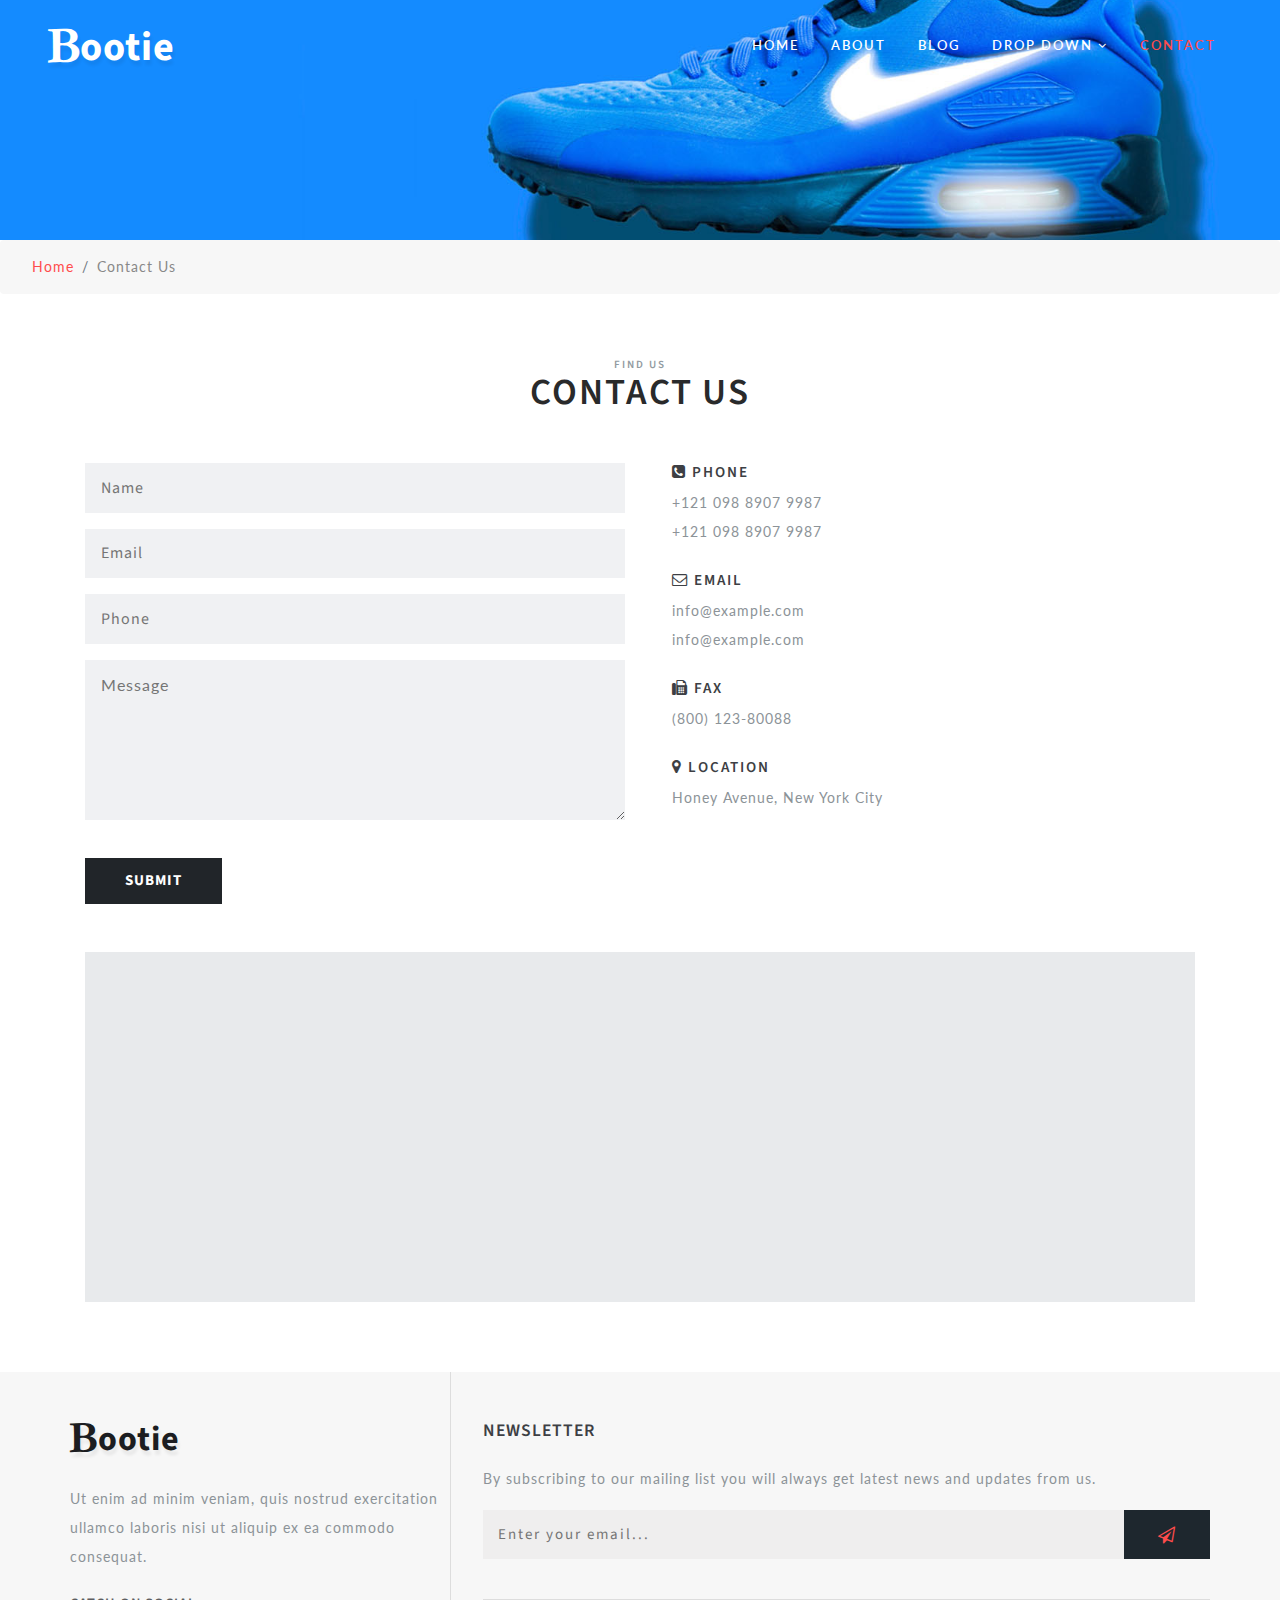
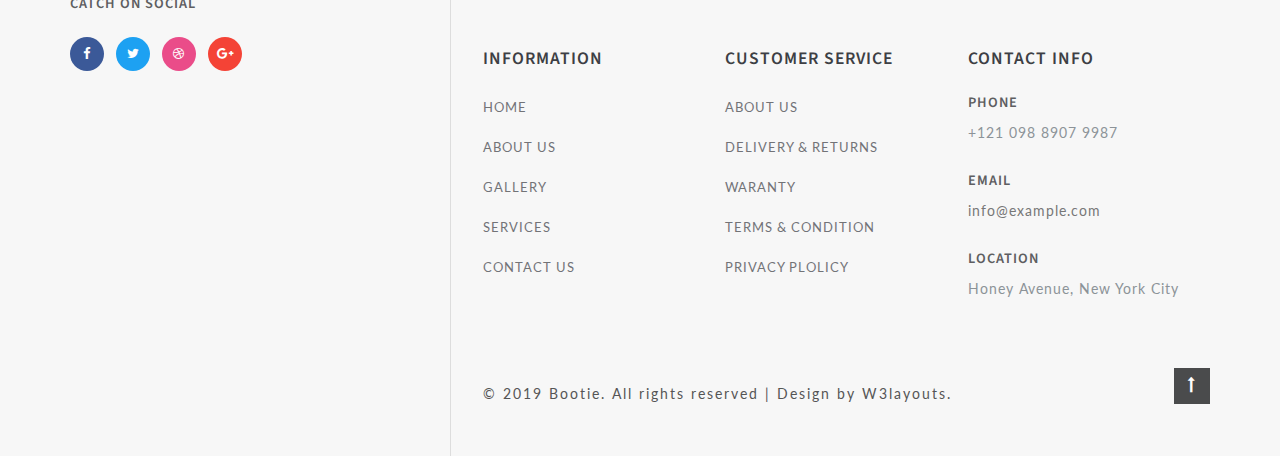
==== contact.html @ ae8e7833 "final commit" ====
<!DOCTYPE html>
<html lang="zxx">

<head>
    <title>Bootie Ecommerce Bootstrap Responsive Web Template | Contact :: W3layouts</title>
    <!-- Meta tag Keywords -->
    <meta name="viewport" content="width=device-width, initial-scale=1">
    <meta charset="UTF-8" />
    <meta name="keywords" content="Bootie Responsive web template, Bootstrap Web Templates, Flat Web Templates, Android Compatible web template, Smartphone Compatible web template, free webdesigns for Nokia, Samsung, LG, SonyEricsson, Motorola web design" />
    <script>
        addEventListener("load", function() {
            setTimeout(hideURLbar, 0);
        }, false);

        function hideURLbar() {
            window.scrollTo(0, 1);
        }
    </script>
    <!-- //Meta tag Keywords -->

    <!-- Custom-Files -->
    <link rel="stylesheet" href="css/bootstrap.css">
    <!-- Bootstrap-Core-CSS -->
    <link rel="stylesheet" href="css/style.css" type="text/css" media="all" />
    <!-- Style-CSS -->
    <!-- font-awesome-icons -->
    <link href="css/font-awesome.css" rel="stylesheet">
    <!-- //font-awesome-icons -->
    <!-- /Fonts -->
    <link href="//fonts.googleapis.com/css?family=Lato:100,100i,300,300i,400,400i,700" rel="stylesheet">
    <link href="//fonts.googleapis.com/css?family=Source+Sans+Pro:200,200i,300,300i,400,400i,600,600i,700,700i,900" rel="stylesheet">
    <!-- //Fonts -->

</head>

<body>

    <!-- mian-content -->
    <div class="main-banner inner" id="home">
        <!-- header -->
        <header class="header">
            <div class="container-fluid px-lg-5">
                <!-- nav -->
                <nav class="py-4">
                    <div id="logo">
                        <h1> <a href="index.html"><span class="fa fa-bold" aria-hidden="true"></span>ootie</a></h1>
                    </div>

                    <label for="drop" class="toggle">Menu</label>
                    <input type="checkbox" id="drop" />
                    <ul class="menu mt-2">
                        <li><a href="index.html">Home</a></li>
                        <li><a href="about.html">About</a></li>
                        <li><a href="blog.html">Blog</a></li>
                        <li>
                            <!-- First Tier Drop Down -->
                            <label for="drop-2" class="toggle">Drop Down <span class="fa fa-angle-down" aria-hidden="true"></span> </label>
                            <a href="#">Drop Down <span class="fa fa-angle-down" aria-hidden="true"></span></a>
                            <input type="checkbox" id="drop-2" />
                            <ul>
                                <li><a href="blog.html">Blog</a></li>
                                <li><a href="shop.html">Shop Now</a></li>
                                <li><a href="single.html">Single Page</a></li>
                            </ul>
                        </li>
                        <li class="active"><a href="contact.html">Contact</a></li>
                    </ul>
                </nav>
                <!-- //nav -->
            </div>
        </header>
        <!-- //header -->

    </div>
    <!--//main-content-->
    <!---->
    <ol class="breadcrumb">
        <li class="breadcrumb-item">
            <a href="index.html">Home</a>
        </li>
        <li class="breadcrumb-item active">Contact Us</li>
    </ol>
    <!---->
    <!--// mian-content -->
    <!-- banner -->
    <section class="ab-info-main py-5">
        <div class="container py-3">
            <h3 class="tittle text-center"><span class="sub-tittle">Find Us</span> Contact Us</h3>
            <div class="row contact-main-info mt-5">
                <div class="col-md-6 contact-right-content">
                    <form action="#" method="post">
                        <input type="text" name="Name" placeholder="Name" required="">
                        <input type="email" class="email" name="Email" placeholder="Email" required="">
                        <input type="text" name="Phone no" placeholder="Phone" required="">
                        <textarea name="Message" placeholder="Message" required=""></textarea>
                        <div class="read mt-3">
                            <input type="submit" value="Submit">
                        </div>
                    </form>
                </div>
                <div class="col-md-6 contact-left-content">
                    <div class="address-con">
                        <h4 class="mb-2"><span class="fa fa-phone-square" aria-hidden="true"></span> Phone</h4>
                        <p>+121 098 8907 9987</p>
                        <p>+121 098 8907 9987</p>
                    </div>
                    <div class="address-con my-4">
                        <h4 class="mb-2"><span class="fa fa-envelope-o" aria-hidden="true"></span> Email </h4>
                        <p><a href="mailto:info@example.com">info@example.com</a></p>
                        <p><a href="mailto:info@example.com">info@example.com</a></p>
                    </div>
                    <div class="address-con mb-4">
                        <h4 class="mb-2"><span class="fa fa-fax" aria-hidden="true"></span> Fax</h4>

                        <p>(800) 123-80088</p>
                    </div>
                    <div class="address-con">
                        <h4 class="mb-2"><span class="fa fa-map-marker" aria-hidden="true"></span> Location </h4>

                        <p>Honey Avenue, New York City</p>
                    </div>

                </div>

            </div>
            <div class="map-fo mt-lg-5 mt-4">
                <iframe src="https://www.google.com/maps/embed?pb=!1m18!1m12!1m3!1d423286.27404345275!2d-118.69191921441556!3d34.02016130939095!2m3!1f0!2f0!3f0!3m2!1i1024!2i768!4f13.1!3m3!1m2!1s0x80c2c75ddc27da13%3A0xe22fdf6f254608f4!2sLos+Angeles%2C+CA%2C+USA!5e0!3m2!1sen!2sin!4v1522474296007" allowfullscreen></iframe>
            </div>
        </div>
    </section>


    <!-- //contact -->
    <!-- footer -->
    <footer>
        <div class="container">
            <div class="row footer-top">
                <div class="col-lg-4 footer-grid_section_w3layouts">
                    <h2 class="logo-2 mb-lg-4 mb-3">
                        <a href="index.html"><span class="fa fa-bold" aria-hidden="true"></span>ootie</a>
                    </h2>
                    <p>Ut enim ad minim veniam, quis nostrud exercitation ullamco laboris nisi ut aliquip ex ea commodo consequat.</p>
                    <h4 class="sub-con-fo ad-info my-4">Catch on Social</h4>
                    <ul class="w3layouts_social_list list-unstyled">
                        <li>
                            <a href="#" class="w3pvt_facebook">
                                <span class="fa fa-facebook-f"></span>
                            </a>
                        </li>
                        <li class="mx-2">
                            <a href="#" class="w3pvt_twitter">
                                <span class="fa fa-twitter"></span>
                            </a>
                        </li>
                        <li>
                            <a href="#" class="w3pvt_dribble">
                                <span class="fa fa-dribbble"></span>
                            </a>
                        </li>
                        <li class="ml-2">
                            <a href="#" class="w3pvt_google">
                                <span class="fa fa-google-plus"></span>
                            </a>
                        </li>
                    </ul>
                </div>
                <div class="col-lg-8 footer-right">
                    <div class="w3layouts-news-letter">
                        <h3 class="footer-title text-uppercase text-wh mb-lg-4 mb-3">Newsletter</h3>

                        <p>By subscribing to our mailing list you will always get latest news and updates from us.</p>
                        <form action="#" method="post" class="w3layouts-newsletter">
                            <input type="email" name="Email" placeholder="Enter your email..." required="">
                            <button class="btn1"><span class="fa fa-paper-plane-o" aria-hidden="true"></span></button>

                        </form>
                    </div>
                    <div class="row mt-lg-4 bottom-w3layouts-sec-nav mx-0">
                        <div class="col-md-4 footer-grid_section_w3layouts">
                            <h3 class="footer-title text-uppercase text-wh mb-lg-4 mb-3">Information</h3>
                            <ul class="list-unstyled w3layouts-icons">
                                <li>
                                    <a href="index.html">Home</a>
                                </li>
                                <li class="mt-3">
                                    <a href="about.html">About Us</a>
                                </li>
                                <li class="mt-3">
                                    <a href="#">Gallery</a>
                                </li>
                                <li class="mt-3">
                                    <a href="#">Services</a>
                                </li>
                                <li class="mt-3">
                                    <a href="contact.html">Contact Us</a>
                                </li>
                            </ul>
                        </div>
                        <div class="col-md-4 footer-grid_section_w3layouts">
                            <!-- social icons -->
                            <div class="agileinfo_social_icons">
                                <h3 class="footer-title text-uppercase text-wh mb-lg-4 mb-3">Customer Service</h3>
                                <ul class="list-unstyled w3layouts-icons">

                                    <li>
                                        <a href="#">About Us</a>
                                    </li>
                                    <li class="mt-3">
                                        <a href="#">Delivery & Returns</a>
                                    </li>
                                    <li class="mt-3">
                                        <a href="#">Waranty</a>
                                    </li>
                                    <li class="mt-3">
                                        <a href="#">Terms & Condition</a>
                                    </li>
                                    <li class="mt-3">
                                        <a href="#">Privacy Plolicy</a>
                                    </li>
                                </ul>
                            </div>
                            <!-- social icons -->
                        </div>
                        <div class="col-md-4 footer-grid_section_w3layouts my-md-0 my-5">
                            <h3 class="footer-title text-uppercase text-wh mb-lg-4 mb-3">Contact Info</h3>
                            <div class="contact-info">
                                <div class="footer-address-inf">
                                    <h4 class="ad-info mb-2">Phone</h4>
                                    <p>+121 098 8907 9987</p>
                                </div>
                                <div class="footer-address-inf my-4">
                                    <h4 class="ad-info mb-2">Email </h4>
                                    <p><a href="mailto:info@example.com">info@example.com</a></p>
                                </div>
                                <div class="footer-address-inf">
                                    <h4 class="ad-info mb-2">Location</h4>
                                    <p>Honey Avenue, New York City</p>
                                </div>
                            </div>
                        </div>


                    </div>
                    <div class="cpy-right text-left row">
                        <p class="col-md-10">© 2019 Bootie. All rights reserved | Design by
                            <a href="http://w3layouts.com"> W3layouts.</a>
                        </p>
                        <!-- move top icon -->
                        <a href="#home" class="move-top text-right col-md-2"><span class="fa fa-long-arrow-up" aria-hidden="true"></span></a>
                        <!-- //move top icon -->
                    </div>
                </div>
            </div>
        </div>
    </footer>
    <!-- //footer -->
</body>

</html>
---- css/style.css ----
/*--
	Author: W3Layouts
	Author URL: http://w3layouts.com
	License: Creative Commons Attribution 3.0 Unported
	License URL: http://creativecommons.org/licenses/by/3.0/
--*/

html,
body {
    margin: 0;
    font-size: 100%;
    background: #fff;
    font-family: 'Lato', sans-serif;
    scroll-behavior: smooth;
}
body a {
    text-decoration: none;
    transition: 0.5s all;
    -webkit-transition: 0.5s all;
    -moz-transition: 0.5s all;
    -o-transition: 0.5s all;
    -ms-transition: 0.5s all;
}

a:hover {
    text-decoration: none;
}
input[type="button"],
input[type="submit"],
input[type="text"],
input[type="email"],
input[type="search"] {
    transition: 0.5s all;
    -webkit-transition: 0.5s all;
    -moz-transition: 0.5s all;
    -o-transition: 0.5s all;
    -ms-transition: 0.5s all;
    font-family: 'Source Sans Pro', sans-serif;
}

h1,
h2,
h3,
h4,
h5,
h6 {
    margin: 0;
    letter-spacing: 1px;
    font-weight: 600;
    font-family: 'Source Sans Pro', sans-serif;
}

p {
    font-size:0.9em;
    color: #8c9398;
    line-height: 2em;
    letter-spacing: 1px;
}

ul {
    margin: 0;
    padding: 0;
}

body img {
    border-radius: 4px;
    -webkit-border-radius: 4px;
    -o-border-radius: 4px;
    -moz-border-radius: 4px;
    -ms-border-radius: 4px;
}

.breadcrumb,
ol {
    margin-bottom: 0 !important;
}

/*--/header --*/

/* header */

/* CSS Document */

header {
    position: absolute;
    z-index: 9;
    width: 100%;
}

.toggle,
[id^=drop] {
    display: none;
}

/* Giving a background-color to the nav container. */

nav {
    margin: 0;
    padding: 0;
}


#logo a {
    float: left;
    display: initial;
    margin: 0;
    letter-spacing: 1px;
    color: #fff;
    font-size: 1em;
    font-weight: 700;
    text-shadow: 2px 5px 3px rgba(0, 0, 0, 0.06);
}



/* Since we'll have the "ul li" "float:left"
 * we need to add a clear after the container. */

nav:after {
    content: "";
    display: table;
    clear: both;
}

/* Removing padding, margin and "list-style" from the "ul",
 * and adding "position:reltive" */

nav ul {
    float: right;
    padding: 0;
    margin: 0;
    list-style: none;
    position: relative;
}

/* Positioning the navigation items inline */

nav ul li {
    margin: 0px 1em;
    display: inline-block;
    float: left;
}

/* Styling the links */

.menu li a {
    font-weight: 600;
    font-size: 0.8em;
    letter-spacing: 2px;
    padding-left: 0;
    padding-right: 0;
    padding: 10px 0;
    color: #fff;
    text-transform: uppercase;
    -webkit-transition: 0.5s all ease;
    -moz-transition: 0.5s all ease;
    -o-transition: 0.5s all ease;
    -ms-transition: 0.5s all ease;
}


.menu li ul li a {
    color: #555;
    padding: 10px 10px;
    font-size: 0.8em;
}


.menu li ul li:hover {
    background: #f8f9fa;
}

/* Background color change on Hover */

nav .menu li a:hover {
    color: #ff4c4c;
}

.menu li.active a {
    color: #ff4c4c;
}

/* Hide Dropdowns by Default
 * and giving it a position of absolute */

nav ul ul {
    display: none;
    position: absolute;
    /* has to be the same number as the "line-height" of "nav a" */
    top: 30px;
    background: #fff;
    padding: 10px;
}

/* Display Dropdowns on Hover */

nav ul li:hover > ul {
    display: inherit;
}

/* Fisrt Tier Dropdown */

nav ul ul li {
    width: 170px;
    float: none;
    display: list-item;
    position: relative;
    margin: 0;
}

nav ul ul li a {
    color: #333;
    padding: 5px 10px;
    display: block;
}

/* Second, Third and more Tiers	
 * We move the 2nd and 3rd etc tier dropdowns to the left
 * by the amount of the width of the first tier.
*/

nav ul ul ul li {
    position: relative;
    top: -60px;
    /* has to be the same number as the "width" of "nav ul ul li" */
    left: 170px;
}


/* Change ' +' in order to change the Dropdown symbol */

li > a:only-child:after {
    content: '';
}


/* Media Queries
--------------------------------------------- */

@media all and (max-width: 768px) {

    #logo {
        display: block;
        padding: 0;
        width: 100%;
        text-align: center;
        float: none;
    }

    nav {
        margin: 0;
    }

    /* Hide the navigation menu by default */
    /* Also hide the  */
    .toggle + a,
    .menu {
        display: none;
    }

    /* Stylinf the toggle lable */
    .toggle {
        display: block;
        padding: 8px 20px;
        font-size: 0.8em;
        text-decoration: none;
        border: none;
        float: right;
        background-color: #ffffff;
        color: #333;
        cursor: pointer;
        text-transform: uppercase;
    }

    .menu .toggle {
        float: none;
        text-align: center;
        margin: auto;
        width: 80%;
        padding: 5px;
        font-weight: normal;
        font-size: 16px;
        letter-spacing: 1px;
    }

    .toggle:hover {
        color: #333;
        background-color: #fff;
    }

    /* Display Dropdown when clicked on Parent Lable */
    [id^=drop]:checked + ul {
        display: block;
        background: rgba(16, 16, 16, 0.85);
        padding: 15px 0;
        text-align: center;
    }

    /* Change menu item's width to 100% */
    nav ul li {
        display: block;
        width: 100%;
        padding: 5px 0;
        margin: 0 0;
    }

    nav ul ul .toggle,
    nav ul ul a {
        padding: 0 40px;
    }

    nav ul ul ul a {
        padding: 0 80px;
    }

    nav a:hover,
    nav ul ul ul a {
        background-color: transparent;
    }

    nav ul li ul li .toggle,
    nav ul ul a,
    nav ul ul ul a {
        padding: 14px 20px;
        color: #FFF;
        font-size: 17px;
    }


    nav ul li ul li .toggle,
    nav ul ul a {
        background-color: #212121;
    }
    .menu li ul li a {
        color: #fff;
    }
    /* Hide Dropdowns by Default */
    nav ul ul {
        float: none;
        position: static;
        color: #ffffff;
        /* has to be the same number as the "line-height" of "nav a" */
    }

    /* Hide menus on hover */
    nav ul ul li:hover > ul,
    nav ul li:hover > ul {
        display: none;
    }
    nav ul ul{
        background:none!important;
    }
    /* Fisrt Tier Dropdown */
    nav ul ul li {
        display: block;
        width: 100%;
        padding: 0;
    }

    nav ul ul ul li {
        position: static;
        /* has to be the same number as the "width" of "nav ul ul li" */
    }

    nav ul ul li a {
        color: #fff;
        font-size: 0.85em;
    }
}

@media all and (max-width: 330px) {

    nav ul li {
        display: block;
        width: 94%;
    }

}

/* header */

/*--/banner --*/

.main-banner {
    background: url(../images/banner.jpg)no-repeat center;
    -webkit-background-size: cover;
    -moz-background-size: cover;
    -o-background-size: cover;
    -ms-background-size: cover;
    background-size: cover;
    position: relative;
    height: 50em;
}

.main-banner.inner {
    background: url(../images/banner.jpg)no-repeat center;
    -webkit-background-size: cover;
    -moz-background-size: cover;
    -o-background-size: cover;
    -ms-background-size: cover;
    background-size: cover;
    position: relative;
    height: 20em;
}

/*-- place holder --*/

.banner-form ::-webkit-input-placeholder {
    /* Chrome/Opera/Safari */
    color: #ccc;
}

.banner-form ::-moz-placeholder {
    /* Firefox 19+ */
    color: #ccc;
}

.banner-form :-ms-input-placeholder {
    /* IE 10+ */
    color: #ccc;
}

.banner-form :-moz-placeholder {
    /* Firefox 18- */
    color: #ccc;
}

.banner-info {
    padding: 16em 0 0em 3em;
    width: 32%;
}

.banner-info h3 {
    font-size: 3.5em;
    letter-spacing: 2px;
    color: #fff;
    text-transform: uppercase;
    text-shadow: 2px 5px 3px rgba(0, 0, 0, 0.06);
}

.banner-info p {
    color: #fff;
    font-size: 0.8em;
    letter-spacing: 2px;
    font-weight: 400;
    text-transform: uppercase;
    margin: 0;
    text-shadow: 2px 5px 3px rgba(0, 0, 0, 0.06);
}
.ban-buttons a {
    background: #fff;
    padding: 11px 31px;
    font-size: 13px;
    letter-spacing: 1px;
    color: #ff4c4c;
    border-radius: 0px;
    display: inline-block;
    box-shadow: 0 12px 60px rgba(0, 0, 0, .2);
    -webkit-box-shadow: 0 12px 60px rgba(0, 0, 0, .2);
    -o-box-shadow: 0 12px 60px rgba(0, 0, 0, .2);
    -moz-box-shadow: 0 12px 60px rgba(0, 0, 0, .2);
    -ms-box-shadow: 0 12px 60px rgba(0, 0, 0, .2);
    border: #fff;
    transition: 0.5s all;
    -webkit-transition: 0.5s all;
    -moz-transition: 0.5s all;
    -o-transition: 0.5s all;
    -ms-transition: 0.5s all;
    font-weight: 600;
    text-transform: uppercase;
}

.ban-buttons a.active,
.ban-buttons a:hover {
    opacity: 0.8;
}

a.btn.active {
    background: #10adfb;
    color: #fff;
    border: #10adfb;
}

/*-- //place holder --*/

/*-- //banner --*/

/*-- features --*/
.hand-crafted {
    background: #f7f7f7;
}

h3.tittle {
    font-size: 2.5em;
    letter-spacing: 2px;
    color: #292a2b;
    text-transform: uppercase;
    margin-bottom: 1em;
}

.sub-tittle {
    font-size: 0.3em;
    color: #919aa0;
    letter-spacing: 2px;
    display: block;
    text-transform: uppercase;
}

.events-info .sub-tittle {
    font-size: 0.7em;
}

ul.events-icons.new-inf img {
    border-radius: 50%;
    border-radius: 50%;
    -webkit-border-radius: 50%;
    -o-border-radius: 50%;
    -moz-border-radius: 50%;
    -ms-border-radius: 50%;
    box-shadow: 2px 2px 2px 1px rgba(0, 0, 0, 0.15);
}

.feature-grids h3,
.bottom-gd.fea h3 {
    color: #05c46b;
    letter-spacing: 1px;
    margin-top: 0em;
    font-size: 1.4em;
}

.feature-grids p {
    margin: 0;
}

.feature-grids span {
    font-size: 1.5em;
    text-align: center;
    color: #ff4c4c;
    line-height: 3em;
}

.bottom-gd,
.bottom-gd2-active {
    background: #f8f9fa;
    transition: 2s all;
    -webkit-transition: 2s all;
    -moz-transition: 2s all;
    -ms-transition: 2s all;
    -o-transition: 2s all;
    box-shadow: 7px 7px 10px 0 rgba(76, 110, 245, .1);
    padding: 2em 0;
}

.bottom-gd2-active {
    background: #ff4c4c;
    transition: 2s all;
    -webkit-transition: 2s all;
    -moz-transition: 2s all;
    -ms-transition: 2s all;
    -o-transition: 2s all;
}

.bottom-gd:hover.f1 span,
.bottom-gd2-active span {
    color: #fff;
}

.bottom-gd2-active p {
    color: #fff;
}

.bottom-gd2-active h3 {
    color: #fff;
}

.feature-grids h3,
.bottom-gd.fea h3 {
    font-size: 0.9em;
    color: #1e272e;
    text-transform: uppercase;
    font-weight: 600;
}

ul.tic-info li span {
    color: #ff4c4c;
}

ul.tic-info li {
    color: #566773;
    font-size: 0.9em;
    line-height: 2.2em;
    letter-spacing: 1px;
}

.effect-w3 {
    padding: 6px;
    background: #f0f0f1;
}

.bottom-gd.row {
    margin: 0;
}

/*-- //features --*/
/*-- /New-Arrivals --*/
.product-shoe-info {
    padding: 15px;
    border: 1px solid #e4e4e4;
}

.item-info-product h4 a {
    color: #080808;
    font-size: 15px;
    letter-spacing: 1px;
    text-transform: uppercase;
    font-weight: 700;
}

span.money {
    font-size: 1em;
    font-weight: 800;
    color: #ff4c4c;
    letter-spacing: 2px;
}

.product_price {
    margin: 1em 0 0 0;
    padding: 1em 0 0 0;
    border-top: 1px solid #ddd;
}

ul.stars li {
    display: inline-block;
    margin: 0 0.2em;
}

ul.stars li a span {
    font-size: 0.7em;
    color: #6a6c6d;
}
ul.stars li a span:hover{
    opacity:0.8;
}
span.product-new-top {
    background: #414b52;
    font-size: 0.8em;
    text-transform: uppercase;
    padding: 0.3em 1.2em;
    color: #fff;
}

/*-- //New-Arrivals --*/

section#brands {
    background: #1e272e;
}

.brand-items a span {
    color: #757a7d;
    font-size: 2.5em;
}

/*--about-grids--*/
.service-content {
    margin-left: 1em;
}
.icon span {
    width: 60px;
    height: 60px;
    color: #007bff;
    line-height: 60px;
    text-align: center;
    font-size: 22px;
    transition: all 1s;
    -moz-transition: all 1s;
    -webkit-transition: all 1s;
    -o-transition: all 1s;
}
.service-content h4 {
    font-size: 1.15em;
    line-height: 1.75em;
    font-weight: 800;
    text-transform: uppercase;
    color: #333;
    letter-spacing: 2px;
    margin-bottom: 0.5em;
}

/*-- /testimonials --*/

.testimonials {
    background: #f2f2f2;
}

.test-info {
    padding: 2em 0;
    margin: 0 auto;
    width: 60%;
}

.test-info h3 {
    font-size: 1em;
    color: #1e272e;
    letter-spacing: 2px;
    text-transform: uppercase;
    font-weight: 600;
}

.test-img img {
    border-radius: 50%;
    -webkit-border-radius: 50%;
    -o-border-radius: 50%;
    -ms-border-radius: 50%;
    -moz-border-radius: 50%;
    padding: 4px;
    background: hsla(21, 60%, 94%, 0.33);
    width: 15%;
}

.w3layouts-footer.test-soc ul li {
    display: inline-block;
    margin: 0 0.3em;
}

.w3layouts-footer.test-soc ul li a span {
    color: #fff;
    margin: 0 0.5em;
}

.test-info p span {
    font-size: 1.8em;
    color: #505c65;
}

ul.list-unstyled.w3layouts-icons.clients li {
    margin: 0 0.2em;
    text-align: center;
    display: inline-block;
}

ul.list-unstyled.w3layouts-icons.clients li span {
    font-size: 0.8em;
    color: #ff4c4c;
}

ul.list-unstyled.w3layouts-icons.clients li span:hover {
    opacity: 0.8;
    transition: 0.5s all;
    -webkit-transition: 0.5s all;
    -moz-transition: 0.5s all;
    -o-transition: 0.5s all;
    -ms-transition: 0.5s all;

}

/*-- //testimonials --*/
.men-thumb-item{
   position: relative;
}
.item-info-product h4 {
    margin-top: 0.5em;
}
.shop-now{
    position: absolute;
    bottom: 8%;
    right: 8%;
}
.shop-now a {
    font-size: 0.9em;
    text-transform: uppercase;
    font-weight: 600;
    text-decoration:none;
    color:#333;
}
h4.group.card-title {
    font-size: 1.2em;
    letter-spacing: 2px;
    color: #464f56;
}
/*--/breadcrumb--*/
ol.breadcrumb {
    background: none;
    margin: 0;
    padding: 1em 2em;
    background: #f7f7f7;
}
li.breadcrumb-item {
    font-size: 0.9em;
    letter-spacing: 1px;
}
.breadcrumb-item.active {
    color: #888;
}
li.breadcrumb-item a {
    color: #ff4c4c;
}
/*--//breadcrumbr--*/
/*--/shop--*/
/*-- special deals --*/

.img-deal1 {
    padding: 0;
}

.img-deal1 h3 {
        color: #495057;
        font-size: 13px;
        margin-bottom: 10px;
        text-transform: uppercase;
    }
    
    
.img-deal1 a {
    font-size: 14px;
    color: #6d6c6c;
}

.img-deals img {
    border: 1px solid #ddd;
}
ul.w3layouts-box-list li {
    list-style: none;
    display: block;
    margin-bottom: 0.9em;
    color: #8c9398;
    letter-spacing: 1px;
    font-size: 0.9em;
}
.grid-img-right{
background: url(../images/single.jpg)no-repeat center;
-webkit-background-size: cover;
-moz-background-size: cover;
-o-background-size: cover;
-ms-background-size: cover;
background-size: cover;
position: relative;
height:15em;
padding:5.5em 2em 0 0;
}
.grid-img-right span.money{
    color: #fff;
    display:block;
}
.grid-img-right a {
    font-size: 0.9em;
    text-transform: uppercase;
    font-weight: 600;
    text-decoration: none;
    color: #fff;
    padding:0;

}
.desc1-left {
    border: 1px solid #ddd;
}
.desc1-right h3 {
    text-shadow: 0 1px 0 #ffffff;
    color: #1e272e;
    font-size: 1.1em;
    margin-bottom: 15px;
}
.desc1-right h5 {
    font-size: 1.3em;
    color: #62676b;
    line-height: 1.5em;
    -webkit-text-stroke: 0.2px;
    font-weight: 400;
}
.share h4 {
    font-size: 0.9em;
    color: #555555;
    margin-bottom: 10px;
    text-transform: uppercase;
    text-shadow: 0 1px 0 #ffffff;
    font-weight: 400;
}
.desc1-right h5 span {
    text-decoration: line-through;
}
.desc1-right h5 a {
    margin-left: 5px;
    color: #555555;
    text-transform: capitalize;
    font-size: 14px;
    -webkit-text-stroke: 0px;
    letter-spacing: 0px;
}
.available span a {
    margin: 4% 0;
    display: block;
    color: #555555;
    font-size: 0.8725em;
    text-transform: uppercase;
    text-shadow: 0 1px 0 #ffffff;
    text-decoration: underline;
}
h3.shop-sing {
    text-transform: uppercase;
    font-size: 1.2em;
    letter-spacing: 2px;
    margin: 1.5em 0 2em 0;
    color: #323a40;
}
p.italic-blue {
    font-style: italic;
    color: #89bff3;
    font-weight: 500;
}
/*--//shop--*/
/*-- customer --*/

.customer-rev ul li span {
    color: #f58b8d;
    font-size: 0.8em
}
h3.sear-head {
    color: #1e272e;
    margin-bottom: 20px;
    font-size: 1em;
    font-weight: 600;
    text-transform: uppercase;
    letter-spacing: 2px;
}
.customer-rev ul li {
	list-style: none;
}
.customer-rev ul li a span {
    color: #a4a6a9;
    font-weight: normal;
    margin-right: 4px;
}


/*-- //customer --*/

/*--/footer--*/

footer {
    background: #f7f7f7;
}

h3.footer-title {
    font-size: 1.1em;
    font-weight: 600;
    letter-spacing: 1px;
    color: #3d3f44;
}

footer p {
    font-size: 0.9em;
}

form.w3layouts-newsletter {
    display: flex;
    margin-bottom: 2.5em;
}

.bottom-w3layouts-sec-nav {
    border-top: 1px solid #ddd;
}

.w3layouts-newsletter input[type="email"] {
    padding: 0.6em 1em;
    font-size: 15px;
    color: #000;
    outline: none;
    letter-spacing: 2px;
    border: none;
    border: none;
    flex-basis: 100%;
    background: #efeeee;
}

.w3layouts-newsletter button.btn1 {
    color: #ff4c4c;
    font-size: 17px;
    letter-spacing: 1px;
    padding: 14px 0;
    border: transparent;
    text-transform: uppercase;
    -webkit-transition: 0.5s all;
    -moz-transition: 0.5s all;
    transition: 0.5s all;
    background: #1e272e;
    font-weight: 600;
    cursor: pointer;
    border-radius: 0;
    padding: 0.7em 2em;
}

h2.logo-2 a {
    font-weight: 700;
    font-size: 34px;
    color: #1c1d21;
    text-shadow: 2px 5px 3px rgba(0, 0, 0, 0.06);
    letter-spacing: 1px;
}
/*--contact--*/
.contact-right-content input[type="text"], .contact-right-content input[type="email"],.contact-right-content input[type="tel"], .contact-right-content textarea {
    padding: 0.8em 1em;
    color: #495057;
    border: none;
    border-radius: 0em;
    font-size: 1em;
    letter-spacing: 1px;
    margin-bottom: 1em;
    -webkit-appearance: none;
    outline: none;
    /* display: block; */
    width: 100%;
    background: #f0f1f3;
}
.contact-right-content input[type="submit"] {
    outline: none;
    border: none;
    cursor: pointer;
    font-size: 15px;
    color: #fff;
    padding: 12px 40px;
    text-transform: uppercase;
    letter-spacing: 1px;
    display: inline-block;
    background: #212529;
    font-weight: 700;
    -webkit-transition: all 0.3s;
    -moz-transition: all 0.3s;
    transition: all 0.3s;
    border-radius:0em;
}
.contact-left-content h4 {
    color: #3d3f44;
    font-weight: 600;
    font-size: 0.95em;
    text-transform: uppercase;
    letter-spacing: 2px;
}
.contact-left-content a{
    color: #8c9398;
}
.contact-left-content p{
    margin-bottom:0;
}
.contact-left-content {
    padding-left: 2em;
}
.contact-right-content textarea {
    min-height: 10em;
}
/*--//contact--*/
.map-fo iframe {
    min-height: 350px;
    border: none;
    background: #e8eaec;
    padding: 0.4em;
    width: 100%;
}

/* social icons */
.w3layouts_social_list li {
    display: inline-block;
}

.w3layouts_social_list li a {
    width: 34px;
    height: 34px;
    text-align: center;
    display: inline-block;
    font-size: 13px;
    border-radius: 50%;
}

.w3layouts_social_list li a span {
    color: #fff;
    line-height: 34px;
}

a.w3pvt_facebook {
    background: #3b5998;
}

a.w3pvt_twitter {
    background: #1da1f2;
}

a.w3pvt_dribble {
    background: #ea4c89;
}

a.w3pvt_google {
    background: #F44336;
}

/* //social-icons */

/* contact address */
.contact-info h4,
h4.sub-con-fo {
    font-size: 0.9em;
    letter-spacing: 1px;
    color: #5e5e61;
    font-weight: 600;
    text-transform: uppercase;
}

.footer-grid_section_w3layouts li a {
    color: #727377;
    font-size: 0.8em;
    letter-spacing: 1px;
}

.footer-grid_section_w3layouts li a:hover {
    opacity: 0.8;
}

.footer-title h3 {
    font-size: 24px;
    color: #f3f3f3;
    letter-spacing: 1px;
}

ul.w3layouts-icons li a {
    text-transform: uppercase;
}

.footer-right {
    border-left: 1px solid #ddd;
    padding: 3em 0em 3em 2em;
}

.footer-grid_section_w3layouts {
    padding: 3em 0;
}
.contact-info a {
    color: #777;
}
/* //contact address */

/* copyright */
.cpy-right-sec {
    background: #1c1d21;
}

.cpy-right {
    display: flex;
}

.cpy-right p {
    letter-spacing: 2px;
    font-size: 14px;
    margin-bottom: 0;
    margin-top: 0.9em;
    color: #555;
}

.cpy-right p a {
    color: #555;
}

.cpy-right p a:hover {
    color: #ff6b6b;
}

/* //copyright */

/*--//footer--*/

/*-- to-top --*/
a.move-top span {
    color: #fff;
    width: 36px;
    height: 36px;
    text-align: center;
    border: none;
    line-height: 2em;
    background: #4a4b4c;
}

/*-- //to-top --*/

@media(max-width:1366px) {
    .main-banner {
        height: 45em;
    }
    .banner-info {
        padding: 16em 0 0em 3em;
        width: 38%;
    }
    .service-content h4 {
        font-size: 1em;
    }
}

@media(max-width:1280px) {
    h3.tittle {
        font-size: 2.3em;
    }
    .main-banner {
        height: 40em;
    }
    .main-banner.inner {
        height: 15em;
    }
}

@media(max-width:1080px) {
    .banner-info h3 {
        font-size: 3em;
        letter-spacing: 2px;
    }
    .main-banner {
        height: 38em;
    }
    h3.tittle {
        font-size: 2em;
    }
    .ban-buttons a {
        padding: 10px 14px;
        font-size: 12px;
    }
}
@media(max-width:1024px) {
    .banner-info {
        padding: 14em 0 0em 3em;
        width: 40%;
    }
    .feature-grids h3, .bottom-gd.fea h3 {
        font-size: 0.8em;
    }
}
@media(max-width:991px) {

    .gd-bottom {
        float: left;
        width: 50%;
        margin-top: 1em;
    }
    ul.navbar-nav {
        margin-top: 10px;
        background: #101315;
    }
    li.nav-item {
        margin-right: 0;
    }
    .test-info {
        padding: 2em 0;
        margin: 0 auto;
        width: 80%;
    }
    .product-men {
        margin-bottom: 1em;
    }
    .navbar-toggler {
        padding: 0.3rem 0.5rem;
        font-size: 1.25rem;
        line-height: 1;
        background-color: #fff;
        border: 1px solid transparent;
        border-radius: 0.2rem;
    }
    div#products .item {
        float: left;
        width: 50%;
        margin-top: 1em;
    }
    .left-ads-display {
        margin-top: 2em;
    }
}

/*** Responsive Menu For Smaller Device ***/

@media screen and (max-width:900px) {
    .dropdown-menu {
        width: 100%;
    }
    .banner-info h3 {
        font-size: 2.5em;
        letter-spacing: 2px;
    }
    .main-banner {
        height: 38em;
    }
    .feature-grids h3, .bottom-gd.fea h3 {
        font-size: 0.9em;
    }
}

@media(max-width:800px) {
    .main-banner.inner {
        height: 12em;
    }
    .banner-info {
        padding: 11em 0 0em 1em;
        width: 44%;
    }
    .main-banner {
        height: 30em;
    }
    h3.tittle {
        font-size: 1.8em;
    }
}

@media(max-width:768px) {
    .banner-info {
        padding: 11em 0 0em 1em;
        width: 58%;
    }
    .test-info {
        padding: 2em 0;
        margin: 0 auto;
        width: 94%;
    }
}

@media(max-width:767px) {
    .icon-gd-info {
        text-align: center;
    }
    .product-men {
        margin-bottom: 1em;
        float: left;
        width: 50%;
    }
    .footer-grid_section_w3layouts {
        padding: 1em 0;
    }
    h2.logo-2 {
        padding-top: 1em;
    }
    .img-deals {
        float: left;
        width: 40%;
    }
    .img-deal1 {
        padding: 0;
        float: right;
        width: 60%;
    }
    .desc1-right{
        margin-top: 1.5em;
    }
    .contact-left-content {
        padding-left: 1em;
        margin-top: 2em;
    }
    .footer-right {
        border-left: 1px solid #ddd;
        padding: 3em 1em 3em 1em;
    }
    .footer-grid_section_w3layouts {
        padding: 1em 1em;
    }
    ol.breadcrumb {
        padding: 1em 1em;
    }
}

@media(max-width:640px) {
    .main-banner {
        height: 28em;
    }
    .banner-info {
        padding: 10em 0 0em 1em;
        width: 58%;
    }
    div#products .item {
        float: left;
        width: 100%;
        margin-top: 1em;
    }
    h3.tittle {
        font-size: 1.7em;
    }
}

@media(max-width:568px) {
    .banner-info h3 {
        font-size: 2em;
        letter-spacing: 2px;
    }
    .banner-info p {
        font-size: 0.7em;
        letter-spacing: 2px;
    }
    .sub-para-w3layouts {
        margin: 0;
    }
   
}

@media(max-width:480px) {
    .main-banner {
        height: 25em;
    }
    .banner-info {
        padding: 9em 0 0em 1em;
        width: 58%;
    }
    #logo a {
        font-size: 0.8em;
    }
    .test-info {
        padding: 0em 0;
        margin: 0 auto;
        width: 96%;
    }
    .main-banner.inner {
        height: 9em;
    }
}

@media(max-width:440px) {
    .banner-info {
        padding:8em 0 0em 1em;
        width: 68%;
    }
    .main-banner {
        height: 23em;
    }
    .item-info-product h4 a {
        font-size: 14px;
    }
    .product-men {
        margin-bottom: 1em;
        float: left;
        width: 100%;
    }
    .gd-bottom {
        float: left;
        width: 100%;
        margin-top: 1em;
    }

}

@media(max-width:414px) {
    .banner-info {
        padding: 8em 0 0em 1em;
        width: 75%;
    }
}

@media(max-width:384px) {
  
}

@media(max-width:375px) {

}

@media(max-width:320px) {
  
}

/*--//responsive--*/
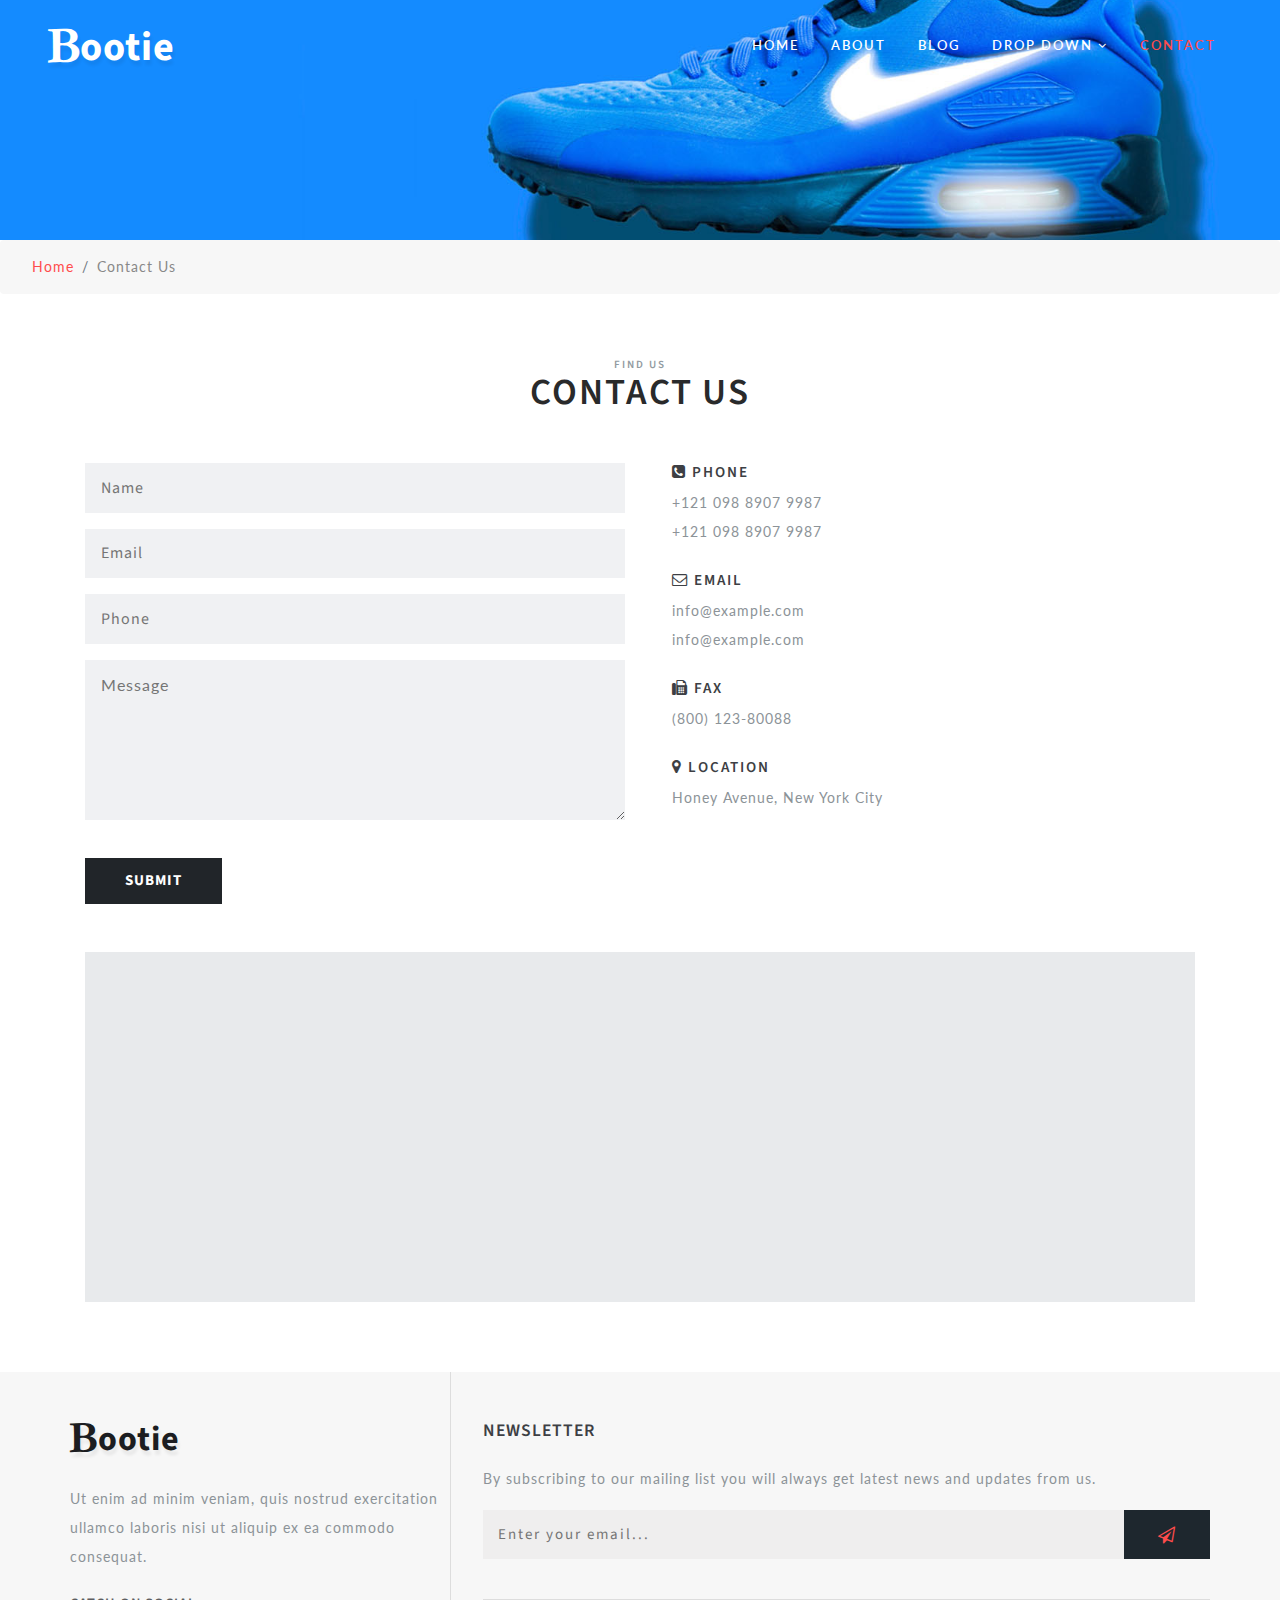
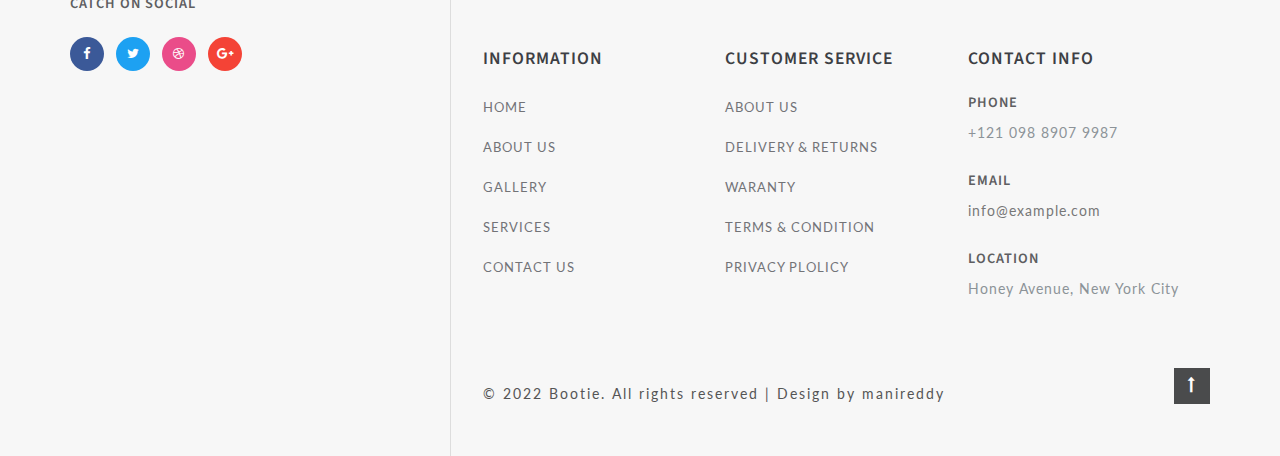
==== commit b3a5f579: "final commit" ====
--- a/contact.html
+++ b/contact.html
@@ -244,8 +244,8 @@
 
                     </div>
                     <div class="cpy-right text-left row">
-                        <p class="col-md-10">© 2019 Bootie. All rights reserved | Design by
-                            <a href="http://w3layouts.com"> W3layouts.</a>
+                        <p class="col-md-10">© 2022 Bootie. All rights reserved | Design by
+                            <a href="http://manireddy.com"> manireddy</a>
                         </p>
                         <!-- move top icon -->
                         <a href="#home" class="move-top text-right col-md-2"><span class="fa fa-long-arrow-up" aria-hidden="true"></span></a>
